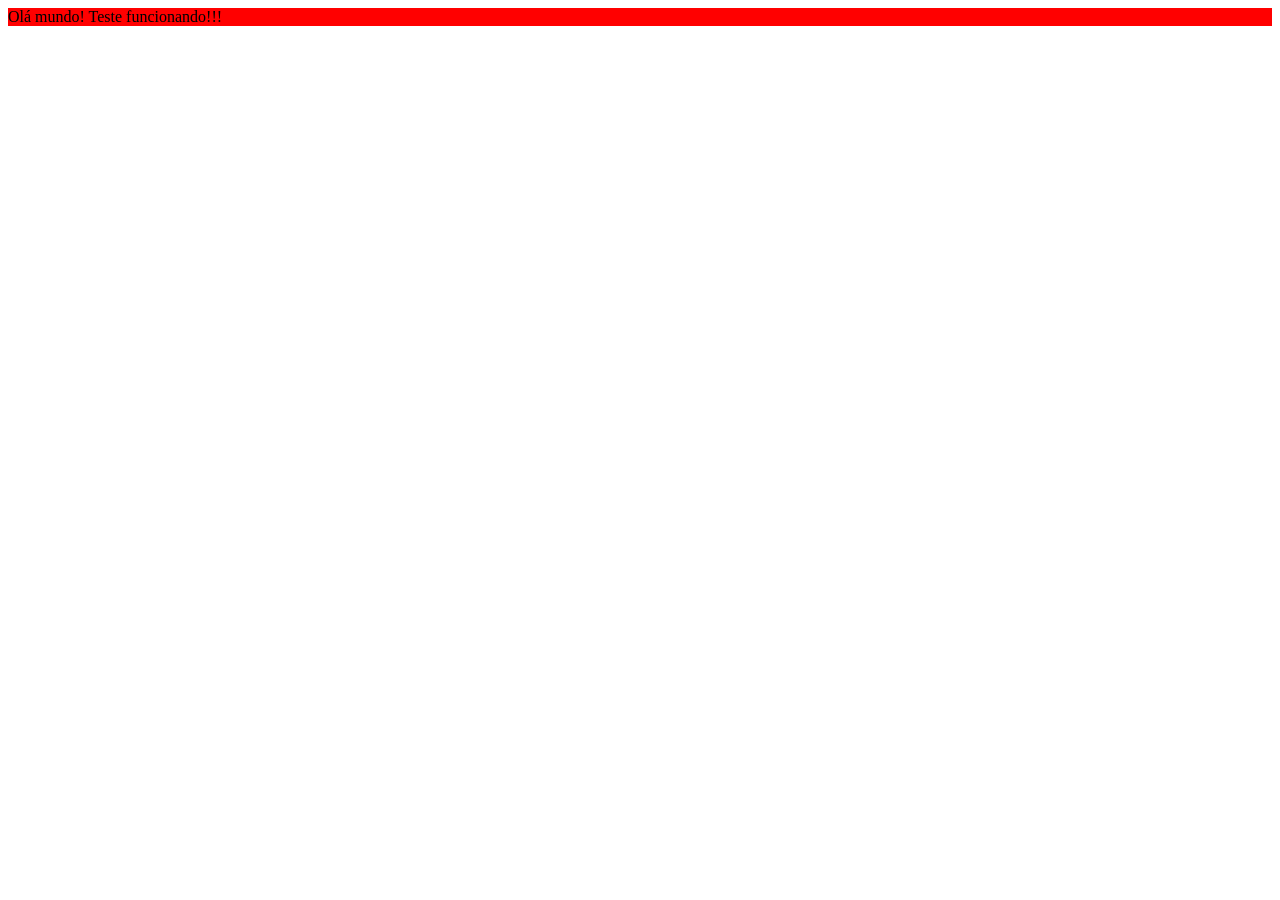
==== assets/projetos/projeto2/teste.html @ f5f280c5 "modelagem de zonas, funçao de mapa aberto" ====
<!DOCTYPE html>
<html lang="en">
<head>
    <meta charset="UTF-8">
    <meta name="viewport" content="width=device-width, initial-scale=1.0">
    <title>Document</title>
</head>
<body>
    <div style="background-color: red;">
        Olá mundo!
        Teste funcionando!!!
    </div>
</body>
</html>
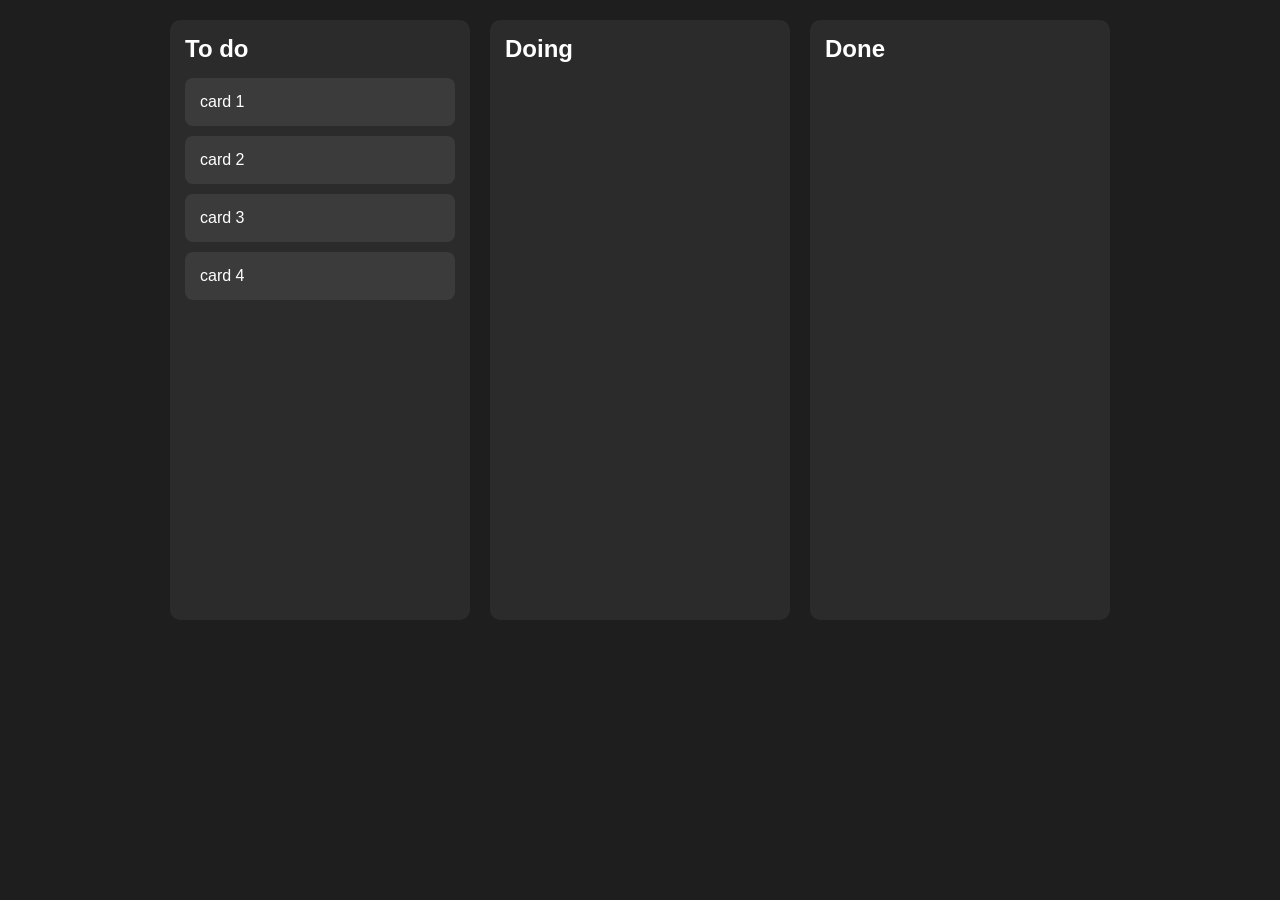
==== commit dc20b8cd: "Alteração de mapa - correção de bugs iniciais" ====
--- a/assets/projetos/projeto2/teste.html
+++ b/assets/projetos/projeto2/teste.html
@@ -1,14 +1,36 @@
 <!DOCTYPE html>
 <html lang="en">
+
 <head>
     <meta charset="UTF-8">
     <meta name="viewport" content="width=device-width, initial-scale=1.0">
-    <title>Document</title>
+    <title>quadro de cards</title>
+    <link rel="stylesheet" href="./style.css">
 </head>
+
 <body>
-    <div style="background-color: red;">
-        Olá mundo!
-        Teste funcionando!!!
+    <div class="quadro">
+        <div class="coluna">
+            <div class="lista">
+                <h2>To do</h2>
+                <div class="card" draggable="true">card 1</div>
+                <div class="card" draggable="true">card 2</div>
+                <div class="card" draggable="true">card 3</div>
+                <div class="card" draggable="true">card 4</div>
+            </div>
+        </div>
+        <div class="coluna">
+            <div class="lista">
+                <h2>Doing</h2>
+            </div>
+        </div>
+        <div class="coluna">
+            <div class="lista">
+                <h2>Done</h2>
+            </div>
+        </div>
     </div>
+    <script src="./script.js"></script>
 </body>
+
 </html>
--- a/assets/projetos/projeto2/style.css
+++ b/assets/projetos/projeto2/style.css
@@ -0,0 +1,59 @@
+* {
+    margin: 0;
+    padding: 0;
+    box-sizing: border-box;
+}
+
+body {
+    background: #1e1e1e;
+    color: white;
+
+    font-family: Arial;
+}
+
+.quadro {
+    display: flex;
+
+    gap: 20px;
+
+    padding: 20px;
+    justify-content: center;
+}
+
+.coluna {
+
+    width: 300px;
+    min-height: 600px;
+
+    background: #2b2b2b;
+
+    border-radius: 10px;
+
+    padding: 15px;
+}
+
+.coluna h2 {
+    margin-bottom: 15px;
+}
+
+.lista {
+
+    min-height: 200px;
+}
+
+.card {
+
+    background: #3b3b3b;
+
+    padding: 15px;
+
+    border-radius: 8px;
+
+    margin-bottom: 10px;
+
+    cursor: grab;
+}
+
+.card:active {
+    cursor: grabbing;
+}
